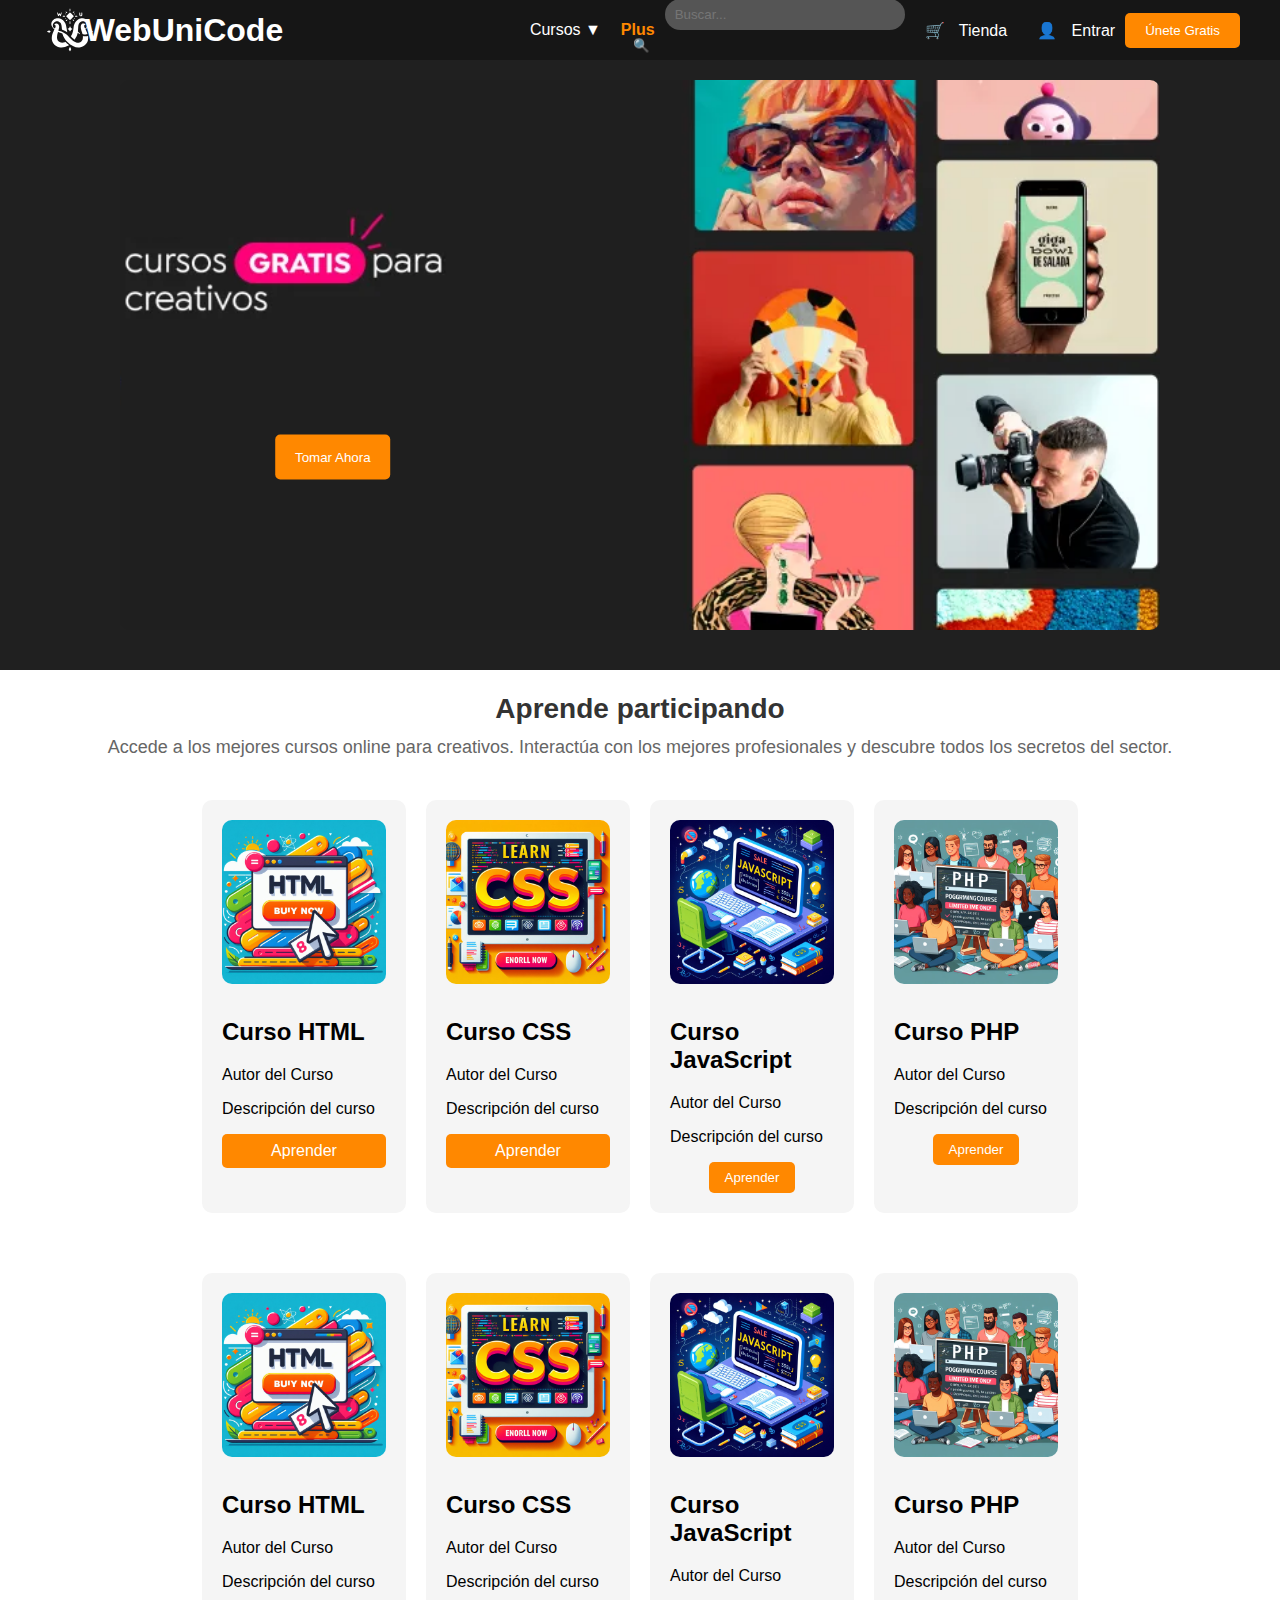
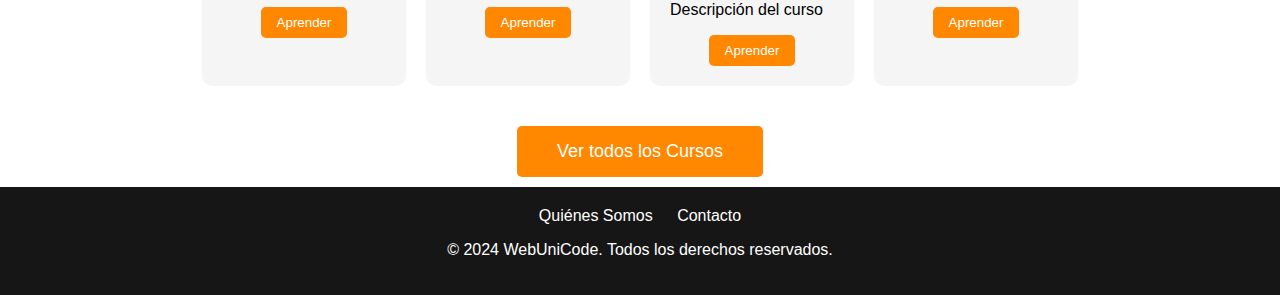
==== Pprincipal/index.html @ 1e5b3377 "Add files via upload" ====
<!DOCTYPE html>
<html lang="es">
<head>
    <meta charset="UTF-8">
    <meta name="viewport" content="width=device-width, initial-scale=1.0">
    <title>WebUniCode</title>
    <link rel="stylesheet" href="styles.css">
    <link rel="stylesheet" href="https://cdnjs.cloudflare.com/ajax/libs/font-awesome/5.15.4/css/all.min.css" integrity="sha512-1QPZaPcFYhgrjXib7rDn8t0fVzJAnfLGG9hbJY5u9yFhtVQuKphDqX+yPfJ1BUxY8L9vsmBqN8gufLpNtcZUlw==" crossorigin="anonymous" referrerpolicy="no-referrer" />
    <link rel="icon" href="/img/ICON.png" type="image/x-icon">

</head>
<body>
    <div class="header">
        <div class="centered-content">
            <img src="/img/ICON-BLANCO.svg" alt="Icono" style="width: 60px; height: 60px; margin-right: -21%;">
            <h1><a href="index.html" style="text-decoration: none; color: inherit;">WebUniCode</a></h1>
            <div class="menu">
                <div class="menu-item">
                    Cursos &#9660;
                    <div class="menu-dropdown">
                        <div class="menu-item">HTML</div>
                        <div class="menu-item">CSS</div>
                        <div class="menu-item">JavaScript</div>
                        <div class="menu-item">PHP</div>
                    </div>
                </div>
                <div class="menu-item highlight"><a href="/Pplus/index.html" style="text-decoration: none; color: inherit;">Plus</a></div>
                <div class="search-box">
                    <input type="text" id="searchInput" placeholder="Buscar...">
                    <button id="searchButton">&#128269;</button>
                </div>
                <div class="menu-item">
                    <span class="cart-icon">&#128722;</span> Tienda
                </div>
                <div class="menu-item">
                    <a href="#" onclick="showPopup()" style="text-decoration: none; color: inherit;">
                        <span class="account-icon">&#128100;</span> Entrar
                    </a>
                </div>                                
                <button class="join-button"><a href="/Pregistro/index.html" style="text-decoration: none; color: inherit;">Únete Gratis</a></button>

            </div>
        </div>
    </div>

    <div class="ad-section">
        <img src="img/test1.png" alt="Imagen publicitaria de espacio">
        <button class="take-now-button">Tomar Ahora</button>
    </div>

    <div class="intro-section">
        <h2>Aprende participando</h2>
        <p>Accede a los mejores cursos online para creativos. Interactúa con los mejores profesionales y descubre todos los secretos del sector.</p>
    </div>

    <div class="courses-section">
        <div class="course-card">
            <img src="img/html1gen.jpg" alt="Curso 1">
            <h2>Curso HTML</h2>
            <p>Autor del Curso</p>
            <p>Descripción del curso</p>
            <p></p>
            <!--Ejemplo de link, cambiar al implementar base de datos con cursos-->
            <a href="/Pcursos/index.html" class="buy-button" style="text-decoration: none; text-align: center;">Aprender <i  class="fas fa-shopping-cart"></i></a>
        </div>
        <div class="course-card">
            <img src="img/css1gen.jpg" alt="Curso 2">
            <h2>Curso CSS</h2>
            <p>Autor del Curso</p>
            <p>Descripción del curso</p>
            <p></p>
            <a href="/Pcursos/index.html" class="buy-button" style="text-decoration: none; text-align: center;">Aprender <i  class="fas fa-shopping-cart"></i></a>
        </div>
        <div class="course-card">
            <img src="img/js1gen.jpg" alt="Curso 3">
            <h2>Curso JavaScript</h2>
            <p>Autor del Curso</p>
            <p>Descripción del curso</p>
            <p></p>
            <button class="buy-button">Aprender <i class="fas fa-shopping-cart"></i></button>
        </div>
        <div class="course-card">
            <img src="img/php1gen.jpg" alt="Curso 4">
            <h2>Curso PHP</h2>
            <p>Autor del Curso</p>
            <p>Descripción del curso</p>
            <p></p>
            <button class="buy-button">Aprender <i class="fas fa-shopping-cart"></i></button>
        </div>
    </div>

    <div class="course-group">
        <div class="course-card">
            <img src="img/html1gen.jpg" alt="Curso 5">
            <h2>Curso HTML</h2>
            <p>Autor del Curso</p>
            <p>Descripción del curso</p>
            <p></p>
            <button class="buy-button">Aprender <i class="fas fa-shopping-cart"></i></button>
        </div>
        <div class="course-card">
            <img src="img/css1gen.jpg" alt="Curso 6">
            <h2>Curso CSS</h2>
            <p>Autor del Curso</p>
            <p>Descripción del curso</p>
            <p></p>
            <button class="buy-button">Aprender <i class="fas fa-shopping-cart"></i></button>
        </div>
        <div class="course-card">
            <img src="img/js1gen.jpg" alt="Curso 7">
            <h2>Curso JavaScript</h2>
            <p>Autor del Curso</p>
            <p>Descripción del curso</p>
            <p></p>
            <button class="buy-button">Aprender <i class="fas fa-shopping-cart"></i></button>
        </div>
        <div class="course-card">
            <img src="img/php1gen.jpg" alt="Curso 8">
            <h2>Curso PHP</h2>
            <p>Autor del Curso</p>
            <p>Descripción del curso</p>
            <p></p>
            <button class="buy-button">Aprender <i class="fas fa-shopping-cart"></i></button>
        </div>
    </div>

    <button class="view-courses-button"><i></i> Ver todos los Cursos</button>

    <div id="popup" class="popup">
        <div class="popup-content">
            <span class="close" onclick="closePopup()">&times;</span>
            <h2>Únete a WebUniCode</h2>
            <form action="index.html">
                <label for="email">Correo Electrónico:</label><br>
                <input type="email" id="email" name="email"><br>
                <label for="password">Contraseña:</label><br>
                <input type="password" id="password" name="password"><br><br>
                <button>Ingresar</button>
            </form>
        </div>
    </div>

    <script src="script.js"></script>

    <footer class="footer">
        <div class="footer-links">
            <a href="/Pquienessomos/index.html">Quiénes Somos</a>
            <a href="/contacto.html">Contacto</a>
        </div>
        <p>&copy; 2024 WebUniCode. Todos los derechos reservados.</p>
    </footer>
    
</body>
</html>
---- Pprincipal/styles.css ----
@font-face {
    font-family: 'Ely Rounded';
    src: url('fonts/ElyRounded-Bold.ttf') format('truetype');
}

body {
    font-family: 'Ely Rounded', sans-serif;
    margin: 0;
    padding: 0;
}

.header {
    background-color: #161616;
    color: #fff;
    padding: 10px 20px;
}

.centered-content {
    max-height: 40px;
    max-width: 1200px;
    margin: 0 auto;
    display: flex;
    justify-content: space-between;
    align-items: center;
}

.menu {
    display: flex;
    align-items: center;
}

.menu-dropdown {
    display: none;
    position: absolute;
    top: 100%;
    left: 0;
    background-color: #161616;
    z-index: 1000;
}

.menu-item {
    padding: 10px;
    cursor: pointer;
    position: relative;
    border-bottom: none;
}

.menu-item:last-child {
    border-bottom: none;
}

.highlight {
    font-weight: bold;
    color: #ff8800;
}

.menu-item:hover .menu-dropdown {
    display: block;
}

.menu-dropdown .menu-item {
    border-bottom: none;
    padding: 10px 20px;
}

.search-box {
    position: relative;
}

#searchInput {
    padding: 8px 30px 8px 10px;
    border: none;
    border-radius: 20px;
    background-color: #555;
    color: #fff;
    width: 200px;
}

#searchButton {
    padding: 8px;
    background-color: transparent;
    color: #fff;
    border: none;
    cursor: pointer;
    margin-left: -40px;
}

.cart-icon, .account-icon {
    margin: 0 10px;
    cursor: pointer;
}

.join-button {
    background-color: #ff8800;
    color: #fff;
    padding: 10px 20px;
    border: none;
    border-radius: 5px;
    cursor: pointer;
}

.join-button:hover {
    background-color: #cc6600;
}

.ad-section {
    height: 570px;
    background-color: #202020;
    text-align: center;
    padding: 20px 0;
    position: relative;
}

.ad-section img {
    display: block;
    max-width: 100%;
    height: 550px;
    border-radius: 10px;
    margin: 0 auto 20px;
}

.take-now-button {
    background-color: #ff8800;
    color: #fff;
    padding: 15px 20px;
    border: none;
    border-radius: 5px;
    cursor: pointer;
    position: absolute;
    top: 65%;
    left: 26%;
    transform: translate(-50%, -50%);
}

.take-now-button:hover {
    background-color: #cc6600;
}

.courses-section {
    width: 70%;
    margin: 0 auto; /* Centra la sección horizontalmente */
    display: flex;
    flex-wrap: wrap;
    justify-content: space-around;
    padding: 20px;
}

.course-group {
    width: 70%;
    margin: 0 auto; /* Centra la sección horizontalmente */
    display: flex;
    flex-wrap: wrap;
    justify-content: space-around;
    padding: 20px;
}


.course-card {
    width: calc(25% - 20px);
    background-color: #f5f5f5;
    border-radius: 10px;
    padding: 20px;
    margin-bottom: 20px;
    box-sizing: border-box;
}

.course-card img {
    width: 100%;
    border-radius: 10px;
    margin-bottom: 10px;
}

.buy-button {
    background-color: #ff8800;
    color: #fff;
    border: none;
    border-radius: 5px;
    padding: 8px 16px;
    cursor: pointer;
    display: block;
    margin: 0 auto; 
}

.buy-button:hover {
    background-color: #cc6600;
}

.intro-section {
    text-align: center;
    padding: 0px 20px;
}

.intro-section h2 {
    font-size: 28px;
    color: #333;
}

.intro-section p {
    font-size: 18px;
    color: #666;
    line-height: 1.6;
    margin-top: -15px;
}


.view-courses-button {
    background-color: #ff8800;
    color: #fff;
    border: none;
    border-radius: 5px;
    padding: 15px 40px;
    font-size: 18px;
    cursor: pointer;
    display: block;
    margin: 0 auto;
    margin-bottom: 10px;
}

.view-courses-button:hover {
    background-color: #cc6600;
}

.popup {
    display: none;
    position: fixed;
    z-index: 9999;
    left: 0;
    top: 0;
    width: 100%;
    height: 100%;
    overflow: auto;
    background-color: rgba(0, 0, 0, 0.63);
}

.popup-content {
    background-color: #f3f3f3;
    margin: 15% auto;
    padding: 20px;
    border-radius: 10px; /* Bordes redondeados */
    width: 25%;
    text-align: center; /* Centrar contenido */
}

.popup-content label {
    display: block;
    margin-bottom: 10px;
}

.popup-content input[type="email"],
.popup-content input[type="password"] {
    width: 90%;
    padding: 10px;
    margin-bottom: 20px;
    border: 1px solid #ccc;
    border-radius: 5px;
    
}

.popup-content button {
    background-color: #ff8800; /* Color del botón */
    color: #fff;
    border: none;
    border-radius: 5px;
    padding: 10px 20px;
    cursor: pointer;
}

.popup-content button:hover {
    background-color: #cc6600; /* Color al pasar el ratón */
}

.close {
    color: #aaa;
    float: right;
    font-size: 28px;
    font-weight: bold;
}

.close:hover,
.close:focus {
    color: black;
    text-decoration: none;
    cursor: pointer;
}


.footer {
    background-color: #161616;
    color: #fff;
    padding: 20px;
    text-align: center;
}

.social-media {
    margin-bottom: 20px;
}

.social-icon {
    font-size: 24px;
    color: #fff;
    margin: 0 10px;
    text-decoration: none;
}

.footer-links a {
    color: #fff;
    text-decoration: none;
    margin: 0 10px;
}

.footer-links a:hover {
    text-decoration: underline;
}
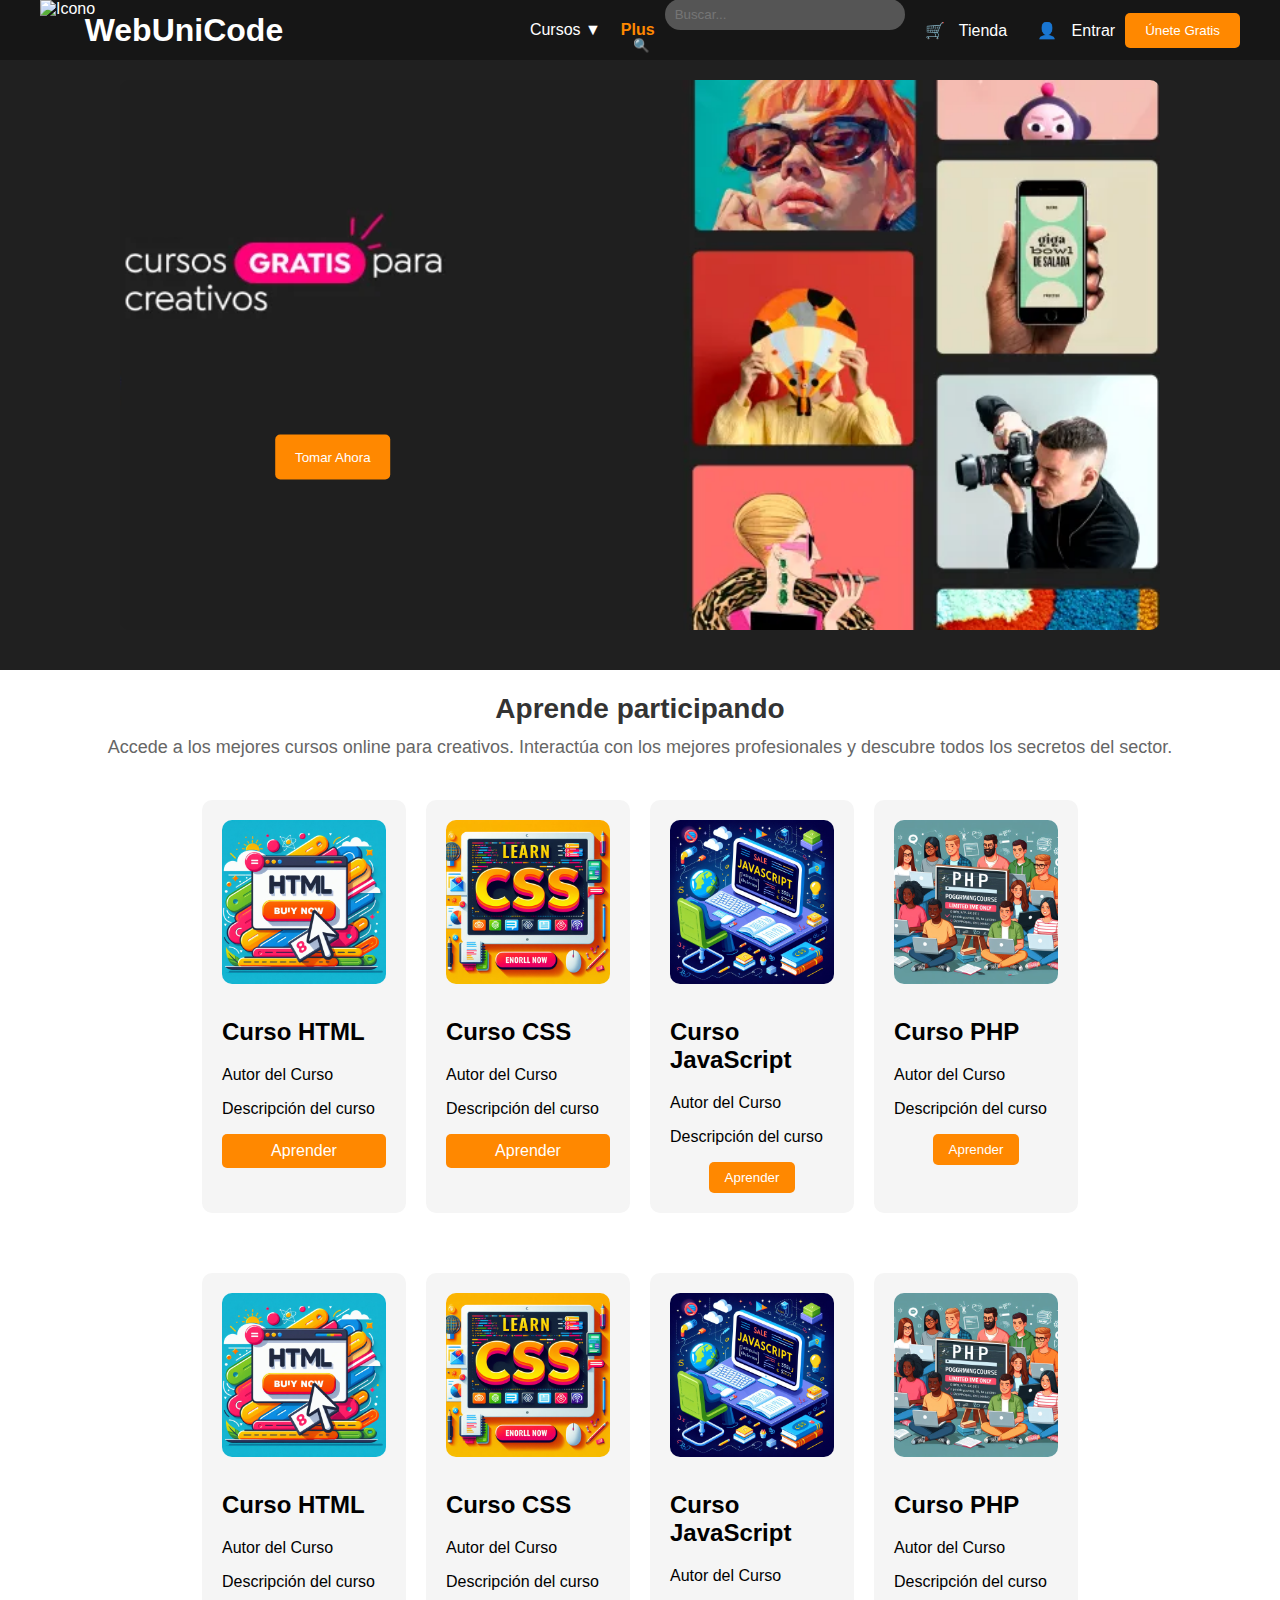
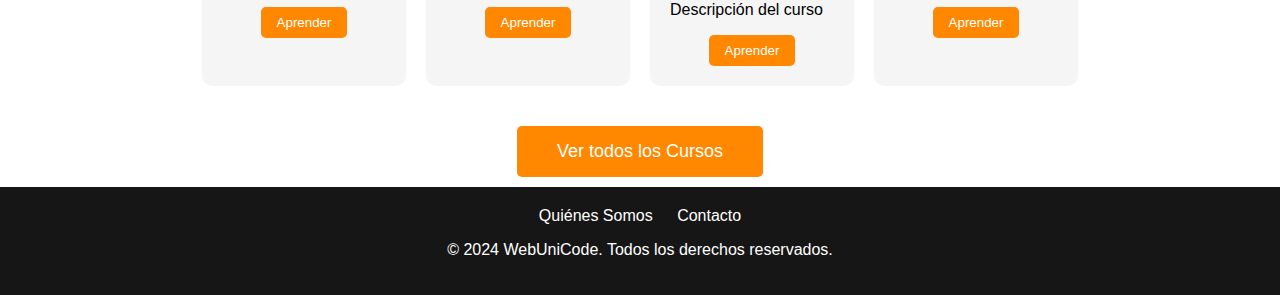
==== commit 3e49e832: "Update index.html" ====
--- a/Pprincipal/index.html
+++ b/Pprincipal/index.html
@@ -6,13 +6,13 @@
     <title>WebUniCode</title>
     <link rel="stylesheet" href="styles.css">
     <link rel="stylesheet" href="https://cdnjs.cloudflare.com/ajax/libs/font-awesome/5.15.4/css/all.min.css" integrity="sha512-1QPZaPcFYhgrjXib7rDn8t0fVzJAnfLGG9hbJY5u9yFhtVQuKphDqX+yPfJ1BUxY8L9vsmBqN8gufLpNtcZUlw==" crossorigin="anonymous" referrerpolicy="no-referrer" />
-    <link rel="icon" href="/img/ICON.png" type="image/x-icon">
+    <link rel="icon" href="img/ICON.png" type="image/x-icon">
 
 </head>
 <body>
     <div class="header">
         <div class="centered-content">
-            <img src="/img/ICON-BLANCO.svg" alt="Icono" style="width: 60px; height: 60px; margin-right: -21%;">
+            <img src="img/ICON-BLANCO.svg" alt="Icono" style="width: 60px; height: 60px; margin-right: -21%;">
             <h1><a href="index.html" style="text-decoration: none; color: inherit;">WebUniCode</a></h1>
             <div class="menu">
                 <div class="menu-item">
@@ -24,7 +24,7 @@
                         <div class="menu-item">PHP</div>
                     </div>
                 </div>
-                <div class="menu-item highlight"><a href="/Pplus/index.html" style="text-decoration: none; color: inherit;">Plus</a></div>
+                <div class="menu-item highlight"><a href="Pplus/index.html" style="text-decoration: none; color: inherit;">Plus</a></div>
                 <div class="search-box">
                     <input type="text" id="searchInput" placeholder="Buscar...">
                     <button id="searchButton">&#128269;</button>
@@ -37,7 +37,7 @@
                         <span class="account-icon">&#128100;</span> Entrar
                     </a>
                 </div>                                
-                <button class="join-button"><a href="/Pregistro/index.html" style="text-decoration: none; color: inherit;">Únete Gratis</a></button>
+                <button class="join-button"><a href="Pregistro/index.html" style="text-decoration: none; color: inherit;">Únete Gratis</a></button>
 
             </div>
         </div>
@@ -69,7 +69,7 @@
             <p>Autor del Curso</p>
             <p>Descripción del curso</p>
             <p></p>
-            <a href="/Pcursos/index.html" class="buy-button" style="text-decoration: none; text-align: center;">Aprender <i  class="fas fa-shopping-cart"></i></a>
+            <a href="Pcursos/index.html" class="buy-button" style="text-decoration: none; text-align: center;">Aprender <i  class="fas fa-shopping-cart"></i></a>
         </div>
         <div class="course-card">
             <img src="img/js1gen.jpg" alt="Curso 3">
